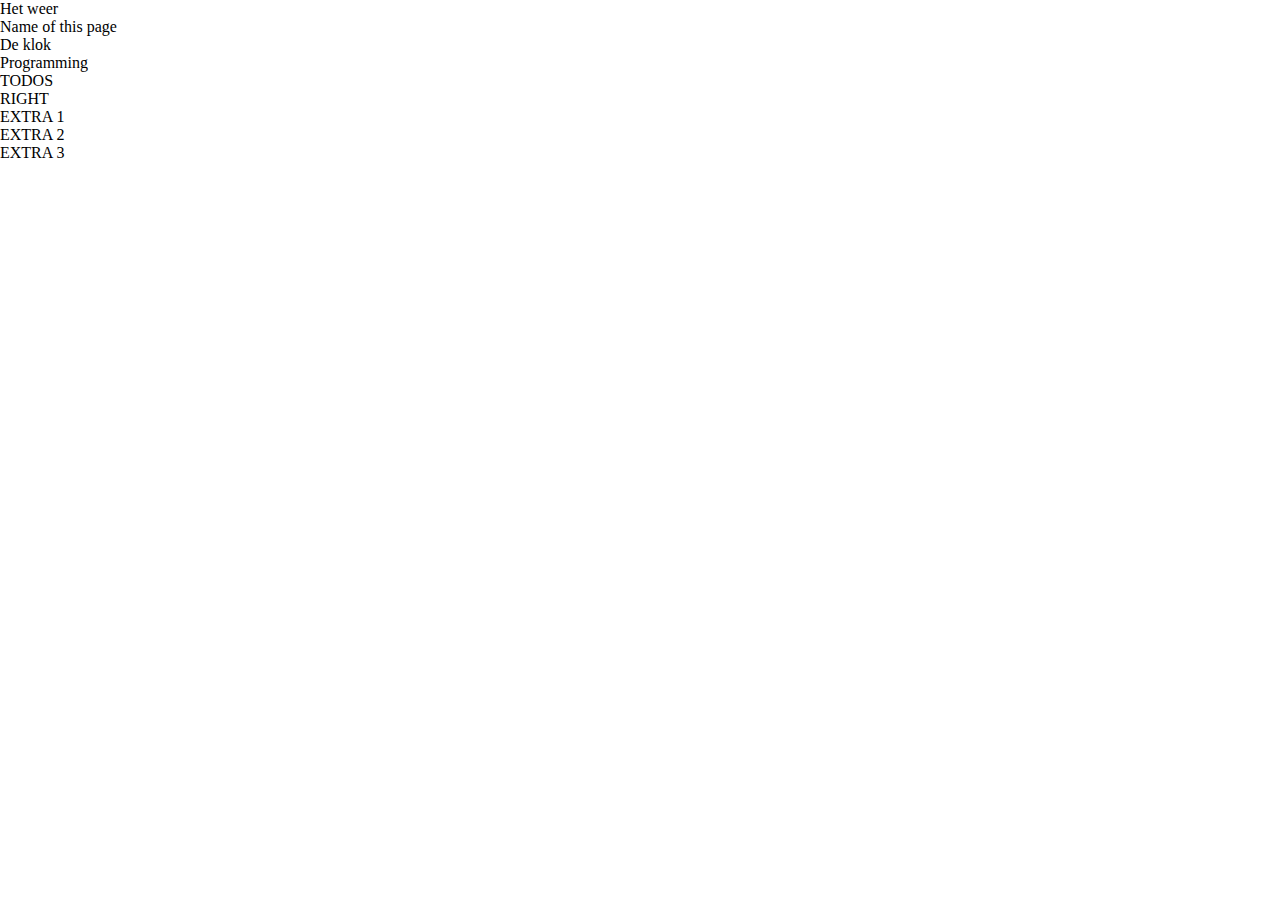
==== src/index.html @ 05333e46 "first commit" ====
<!DOCTYPE html>
<html lang="en">
  <head>
    <meta charset="UTF-8" />
    <meta http-equiv="X-UA-Compatible" content="IE=edge" />
    <meta name="viewport" content="width=device-width, initial-scale=1.0" />
    <link rel="stylesheet" href="./styles/global.css" />
    <link rel="stylesheet" href="./styles/styles.css" />
    <title>My Start Page</title>
  </head>
  <body>
    <header>
      <section class="header__weather">Het weer</section>
      <section class="header__name">Name of this page</section>
      <section class="header__clock">De klok</section>
    </header>
    <main>
      <aside class="main__leftAside">Programming</aside>
      <section class="main__todos">TODOS</section>
      <aside class="main__rightAside">RIGHT</aside>
    </main>
    <footer>
      <section class="footer__left">EXTRA 1</section>
      <section class="footer__middle">EXTRA 2</section>
      <section class="footer__right">EXTRA 3</section>
    </footer>
  </body>
</html>
---- src/styles/global.css ----
body {
  margin: 0 auto;
  width: 1280px;
  background-color: rgb(255, 255, 255);
  box-sizing: border-box;
}
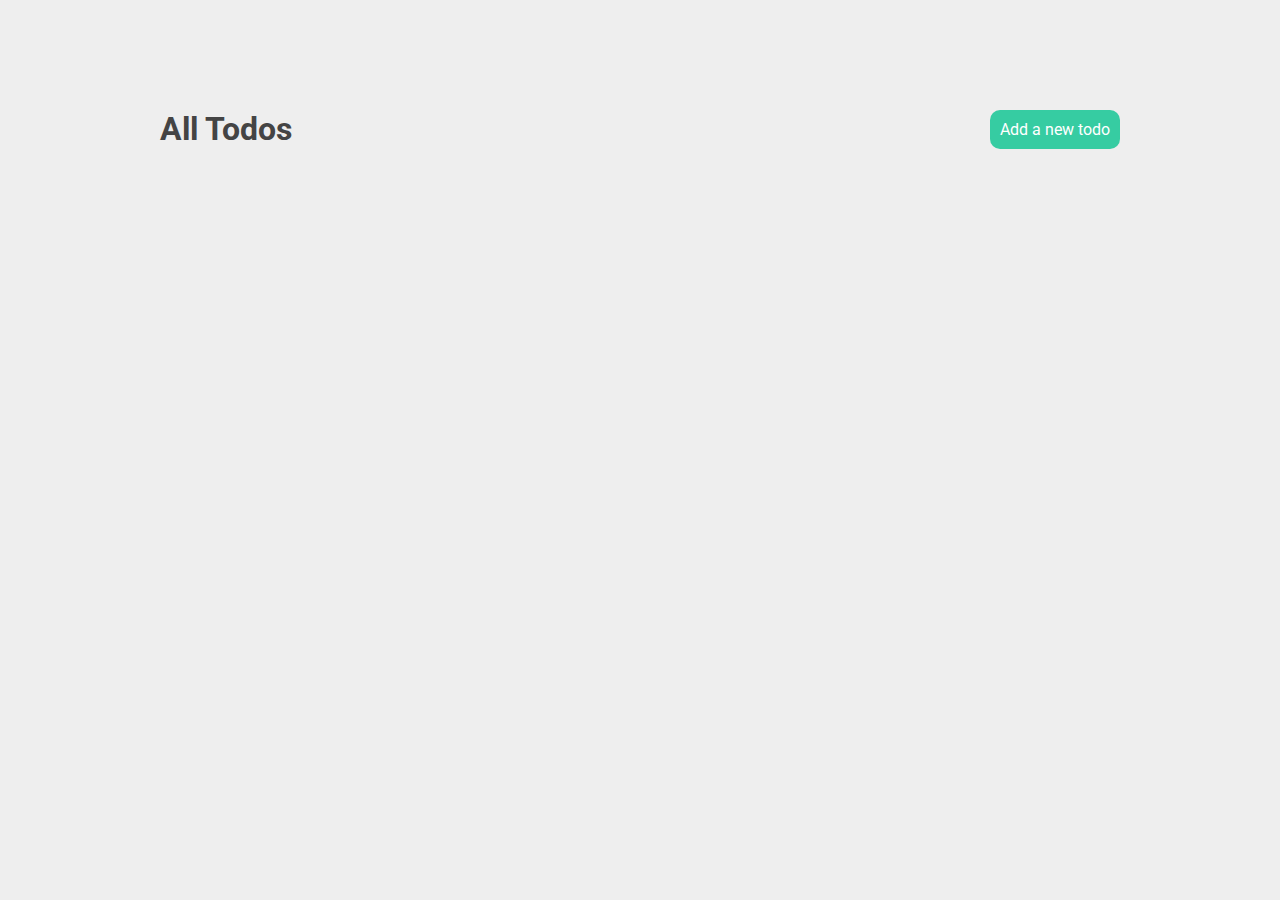
==== commit b19eaeeb: "json-server + add a new todo" ====
--- a/src/index.html
+++ b/src/index.html
@@ -4,25 +4,35 @@
     <meta charset="UTF-8" />
     <meta http-equiv="X-UA-Compatible" content="IE=edge" />
     <meta name="viewport" content="width=device-width, initial-scale=1.0" />
-    <link rel="stylesheet" href="./styles/global.css" />
     <link rel="stylesheet" href="./styles/styles.css" />
     <title>My Start Page</title>
   </head>
   <body>
-    <header>
+    <!-- <header>
       <section class="header__weather">Het weer</section>
       <section class="header__name">Name of this page</section>
       <section class="header__clock">De klok</section>
-    </header>
+    </header> -->
+
     <main>
-      <aside class="main__leftAside">Programming</aside>
-      <section class="main__todos">TODOS</section>
-      <aside class="main__rightAside">RIGHT</aside>
+      <!-- <aside class="main__leftAside">Programming</aside> -->
+      <section class="main__todos">
+        <nav>
+          <h1>All Todos</h1>
+          <a href="./create.html">Add a new todo</a>
+        </nav>
+
+        <div class="todos"></div>
+      </section>
+      <!-- <aside class="main__rightAside">RIGHT</aside> -->
     </main>
-    <footer>
+
+    <!-- <footer>
       <section class="footer__left">EXTRA 1</section>
       <section class="footer__middle">EXTRA 2</section>
       <section class="footer__right">EXTRA 3</section>
-    </footer>
+    </footer> -->
+
+    <script src="./js/index.js"></script>
   </body>
 </html>
--- a/src/styles/styles.css
+++ b/src/styles/styles.css
@@ -0,0 +1,60 @@
+@import url('https://fonts.googleapis.com/css2?family=Roboto:wght@300;400;500;700&display=swap');
+
+body {
+  background: #eee;
+  font-family: 'Roboto';
+  color: #444;
+  max-width: 960px;
+  margin: 100px auto;
+  padding: 10px;
+}
+nav {
+  display: flex;
+  justify-content: space-between;
+}
+nav h1 {
+  margin: 0;
+}
+nav a {
+  color: white;
+  text-decoration: none;
+  background: #36cca2;
+  padding: 10px;
+  border-radius: 10px;
+}
+form {
+  max-width: 500px;
+}
+input,
+textarea {
+  display: block;
+  margin: 16px 0;
+  padding: 6px 10px;
+  width: 100%;
+  border: 1px solid #ddd;
+  font-family: 'Roboto';
+}
+textarea {
+  min-height: 200px;
+}
+
+/* Todo lis */
+
+.todo {
+  padding: 16px;
+  background: white;
+  border-radius: 10px;
+  margin: 20px 0;
+}
+
+.todo h2 {
+  margin: 0;
+}
+
+.todo p {
+  margin-top: 0;
+}
+
+.todo a {
+  color: #36cca2;
+}
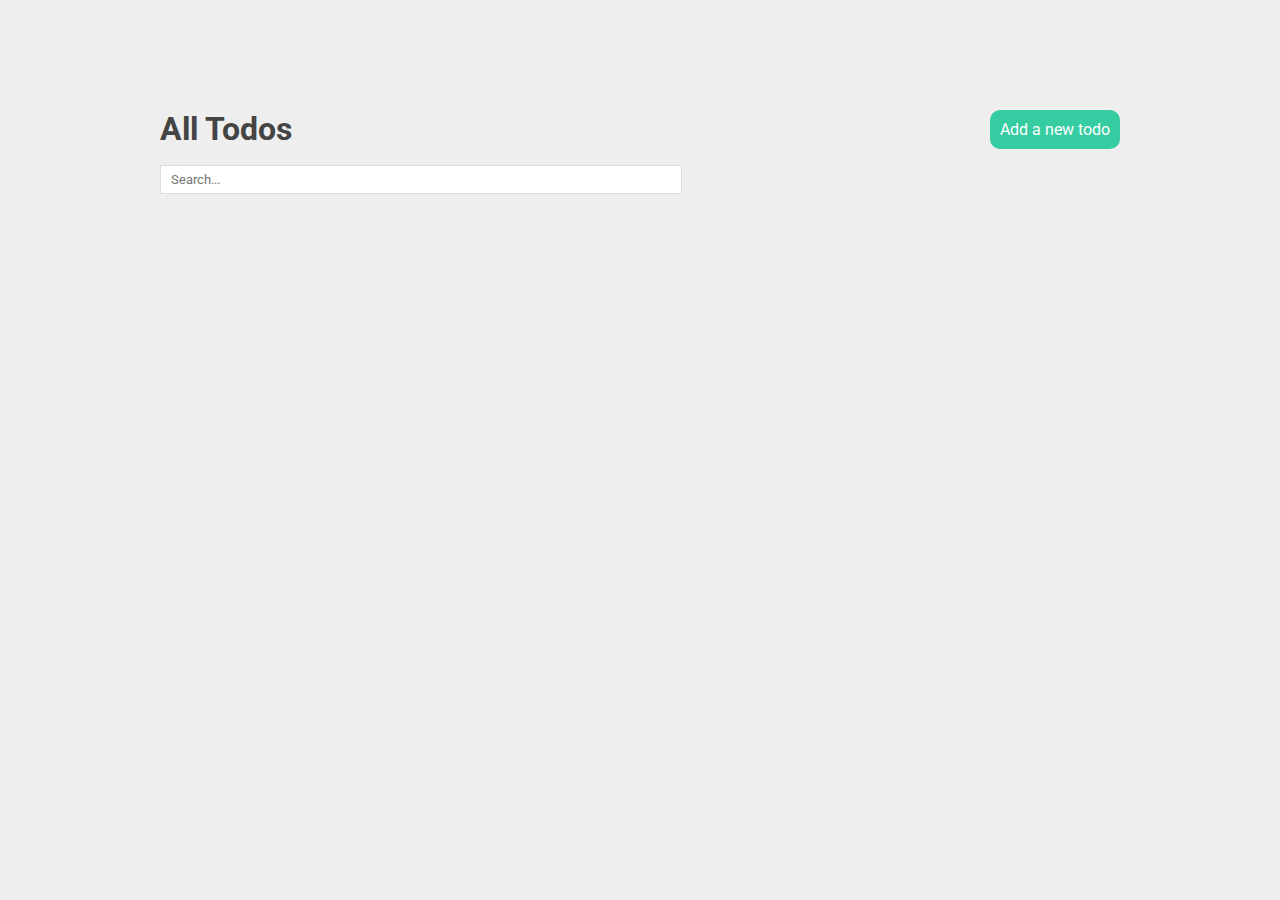
==== commit 3496fab6: "Possibility to search for a todo" ====
--- a/src/index.html
+++ b/src/index.html
@@ -22,6 +22,10 @@
           <a href="./create.html">Add a new todo</a>
         </nav>
 
+        <form class="search">
+          <input type="text" name="term" placeholder="Search..." />
+        </form>
+
         <div class="todos"></div>
       </section>
       <!-- <aside class="main__rightAside">RIGHT</aside> -->
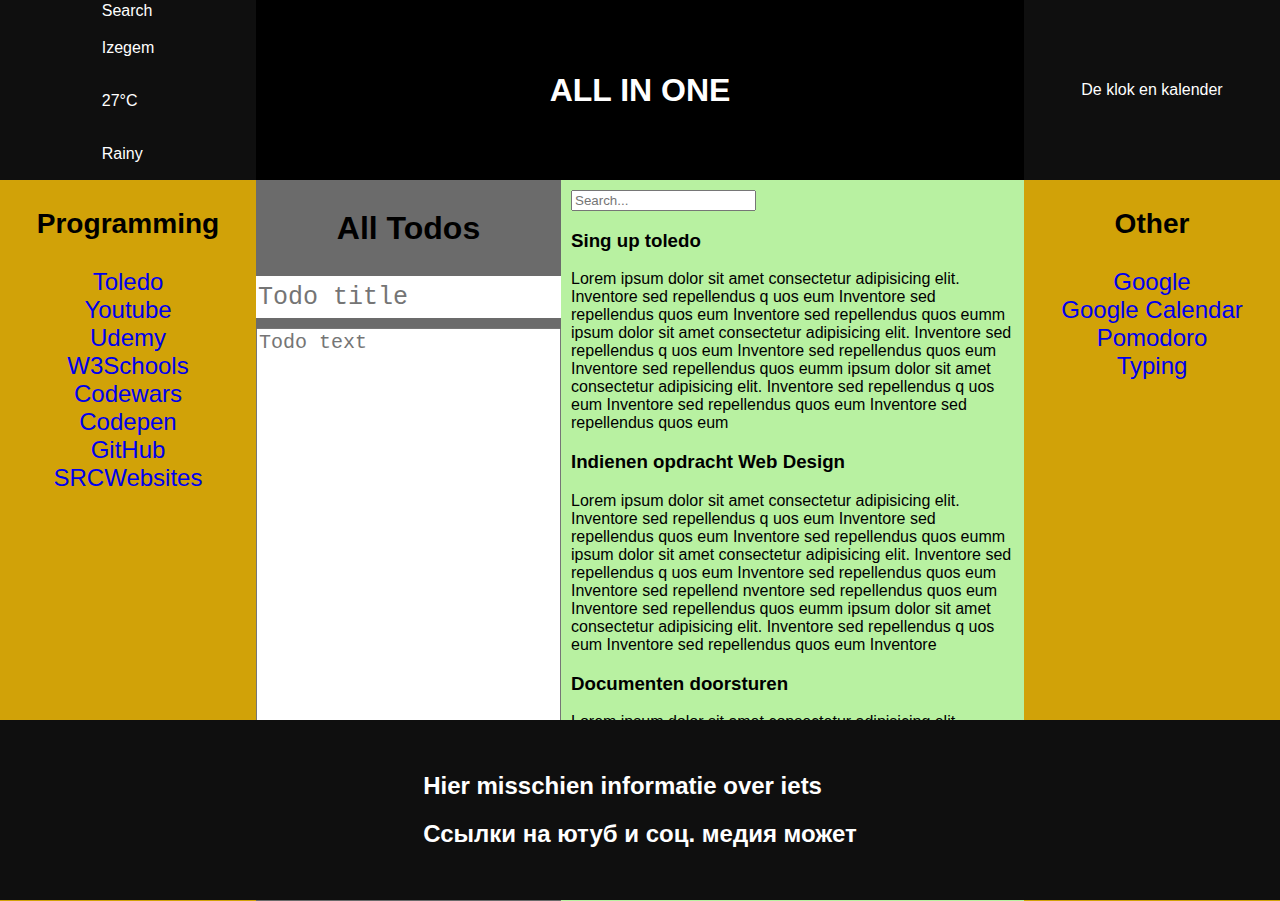
==== commit 27c08d17: "changed layout" ====
--- a/src/index.html
+++ b/src/index.html
@@ -4,38 +4,88 @@
     <meta charset="UTF-8" />
     <meta http-equiv="X-UA-Compatible" content="IE=edge" />
     <meta name="viewport" content="width=device-width, initial-scale=1.0" />
-    <link rel="stylesheet" href="./styles/styles.css" />
+    <link rel="stylesheet" href="./styles/styles.css">
+    <link rel="stylesheet" href="./styles/global.css" />
+    <link rel="stylesheet" href="./styles/header.css" />
+    <link rel="stylesheet" href="./styles/main.css" />
+    <link rel="stylesheet" href="./styles/footer.css" />
     <title>My Start Page</title>
   </head>
   <body>
-    <!-- <header>
-      <section class="header__weather">Het weer</section>
-      <section class="header__name">Name of this page</section>
-      <section class="header__clock">De klok</section>
-    </header> -->
+    <div class="container">
+      <header class="header">
+        <section class="header__weather">
+          <section class="header__weather--search">Search</section>
+          <section class="header__weather--city"><p>Izegem</p></section>
+          <section class="header__weather--degrees"><p>27°C</p></section>
+          <section class="header__weather--condition"><p>Rainy</p></section>
+        </section>
+        <section class="header__name"><h1>ALL IN ONE</h1></section>
+        <section class="header__clock">De klok en kalender</section>
+      </header>
 
-    <main>
-      <!-- <aside class="main__leftAside">Programming</aside> -->
-      <section class="main__todos">
-        <nav>
-          <h1>All Todos</h1>
-          <a href="./create.html">Add a new todo</a>
-        </nav>
+      <main class="main">
+        <aside class="main__leftAside">
+          <h3>Programming</h3>
+          <ul class="ul ul__left">
+            <li><a href="#">Toledo</a></li>
+            <li><a href="#">Youtube</a></li>
+            <li><a href="#">Udemy</a></li>
+            <li><a href="#">W3Schools</a></li>
+            <li><a href="#">Codewars</a></li>
+            <li><a href="#">Codepen</a></li>
+            <li><a href="#">GitHub</a></li>
+            <li><a href="#">SRCWebsites</a></li>
+          </ul>
+        </aside>
+        <section class="main__todos">
+          <section class="main__todos--add">
+              <h3>All Todos</h3>
+            <form class="create">
+              <input type="text" name="title" required placeholder="Todo title" />
+              <textarea name="body" required placeholder="Todo text"></textarea>
+              <button>Create</button>
+            </form>
+          </section>
+          <sections class="main__todos--todos">
+            <form class="search">
+              <input type="text" name="term" placeholder="Search..." />
+            </form>
+            <h3>Sing up toledo</h3>
+            <p>Lorem ipsum dolor sit amet consectetur adipisicing elit. Inventore sed repellendus q
+              uos eum Inventore sed repellendus quos eum Inventore sed repellendus quos eumm ipsum dolor sit amet consectetur adipisicing elit. Inventore sed repellendus q
+              uos eum Inventore sed repellendus quos eum Inventore sed repellendus quos eumm ipsum dolor sit amet consectetur adipisicing elit. Inventore sed repellendus q
+              uos eum Inventore sed repellendus quos eum Inventore sed repellendus quos eum</p>
+            <h3>Indienen opdracht Web Design</h3>
+            <p>Lorem ipsum dolor sit amet consectetur adipisicing elit. Inventore sed repellendus q
+              uos eum Inventore sed repellendus quos eum Inventore sed repellendus quos eumm ipsum dolor sit amet consectetur adipisicing elit. Inventore sed repellendus q
+              uos eum Inventore sed repellendus quos eum Inventore sed repellend nventore sed repellendus quos eum Inventore sed repellendus quos eumm ipsum dolor sit amet consectetur adipisicing elit. Inventore sed repellendus q
+              uos eum Inventore sed repellendus quos eum Inventore </p>
+            <h3>Documenten doorsturen</h3>
+            <p>Lorem ipsum dolor sit amet consectetur adipisicing elit. Inventore sed repellendus q
+              uos eum Inventore sed repellendus quos eum Inventore sed repellendus quos eumm ipsum dolor sit amet consectetur adipisicing elit. Inventore sed repellendus q
+              uos eum Inventore sed repellendus quos eum Inventore sed repellend nventore sed repellendus quos eum Inventore sed repellendus quos eumm ipsum dolor sit amet consectetur adipisicing elit. Inventore sed repellendus q
+              uos eum Inventore sed repellendus quos eum Inventore </p>
+          </section>
+        </section>
+        <aside class="main__rightAside">
+          <h3>Other</h3>
+          <ul class="ul ul__right">
+            <li><a href="#">Google</a></li>
+            <li><a href="#">Google Calendar</a></li>
+            <li><a href="#">Pomodoro</a></li>
+            <li><a href="#">Typing</a></li>
+          </ul>
+        </aside>
+      </main>
 
-        <form class="search">
-          <input type="text" name="term" placeholder="Search..." />
-        </form>
-
-        <div class="todos"></div>
-      </section>
-      <!-- <aside class="main__rightAside">RIGHT</aside> -->
-    </main>
-
-    <!-- <footer>
-      <section class="footer__left">EXTRA 1</section>
-      <section class="footer__middle">EXTRA 2</section>
-      <section class="footer__right">EXTRA 3</section>
-    </footer> -->
+      <footer class="footer">
+        <section class="footer__left">
+          <h2>Hier misschien informatie over iets</h2>
+          <h2>Ссылки на ютуб и соц. медия может</h2>
+        </section>
+      </footer>
+    </div>
 
     <script src="./js/index.js"></script>
   </body>
--- a/src/styles/styles.css
+++ b/src/styles/styles.css
@@ -1,60 +1 @@
-@import url('https://fonts.googleapis.com/css2?family=Roboto:wght@300;400;500;700&display=swap');
-
-body {
-  background: #eee;
-  font-family: 'Roboto';
-  color: #444;
-  max-width: 960px;
-  margin: 100px auto;
-  padding: 10px;
-}
-nav {
-  display: flex;
-  justify-content: space-between;
-}
-nav h1 {
-  margin: 0;
-}
-nav a {
-  color: white;
-  text-decoration: none;
-  background: #36cca2;
-  padding: 10px;
-  border-radius: 10px;
-}
-form {
-  max-width: 500px;
-}
-input,
-textarea {
-  display: block;
-  margin: 16px 0;
-  padding: 6px 10px;
-  width: 100%;
-  border: 1px solid #ddd;
-  font-family: 'Roboto';
-}
-textarea {
-  min-height: 200px;
-}
-
-/* Todo lis */
-
-.todo {
-  padding: 16px;
-  background: white;
-  border-radius: 10px;
-  margin: 20px 0;
-}
-
-.todo h2 {
-  margin: 0;
-}
-
-.todo p {
-  margin-top: 0;
-}
-
-.todo a {
-  color: #36cca2;
-}
+/* EVERYTHING IS IN ITS OWN FILE */
--- a/src/styles/global.css
+++ b/src/styles/global.css
@@ -0,0 +1,24 @@
+body {
+  margin: 0;
+  padding: 0;
+  box-sizing: border-box;
+  font-family: 'Helvetica Neue', Helvetica, Arial;
+}
+
+.container {
+  display: grid;
+  grid-template-columns: repeat(5, 1fr);
+  grid-template-rows: repeat(5, 1fr);
+  grid-column-gap: 0;
+  grid-row-gap: 0;
+  height: 100vh;
+  width: 100vw;
+  margin: 0 auto;
+}
+
+/* MEDIA QUERIES */
+@media only screen and (max-width: 768px) {
+  .container {
+    grid-template-columns: 1fr;
+  }
+}
--- a/src/styles/header.css
+++ b/src/styles/header.css
@@ -0,0 +1,64 @@
+.header {
+  display: grid;
+  grid-template-columns: repeat(5, 1fr);
+  grid-template-rows: repeat(1, 1fr);
+  grid-area: 1 / 1 / 1 / 6;
+  background-color: rgb(0, 0, 0);
+  color: #fff;
+}
+
+.header__weather {
+  display: grid;
+  justify-content: center;
+  align-items: center;
+  grid-area: 1 / 1 / 2 / 2;
+  background-color: rgb(15, 15, 15);
+}
+.header__name {
+  display: grid;
+  justify-content: center;
+  align-items: center;
+  grid-area: 1 / 2 / 2 / 5;
+  /* background-color: rgb(29, 64, 94); */
+}
+
+.header__clock {
+  display: grid;
+  justify-content: center;
+  align-items: center;
+  grid-area: 1 / 5 / 2 / 6;
+  background-color: rgb(15, 15, 15);
+}
+
+@media only screen and (min-width: 768px) {
+  .header__weather {
+    grid-area: 1 / 1 / 2 / 2;
+  }
+
+  .header.name {
+    width: 100%;
+  }
+  .clock {
+    width: 100%;
+  }
+}
+
+@media only screen and (max-width: 768px) {
+  .header {
+    grid-area: 1 / 1 / 2 / 2;
+    display: grid;
+    grid-template-columns: auto-fill;
+    grid-template-rows: repeat(3, 1fr);
+  }
+
+  .header__weather {
+    grid-area: 1 / 1 / 2 / 6;
+  }
+
+  .header__name {
+    grid-area: 2 / 1 / 3 / 6;
+  }
+  .header__clock {
+    grid-area: 3 / 1 / 4 / 6;
+  }
+}
--- a/src/styles/main.css
+++ b/src/styles/main.css
@@ -0,0 +1,119 @@
+.main {
+  grid-area: 2 / 1 / 5 / 6;
+  display: grid;
+  grid-template-columns: repeat(5, 1fr);
+  grid-template-rows: repeat(1, 1fr);
+}
+.main__leftAside {
+  grid-area: 1 / 1 / 2 / 2;
+  background-color: rgb(209, 162, 8);
+  text-align: center;
+  font-size: 1.5em;
+}
+
+.main__leftAside ul {
+  padding: 0;
+  list-style-type: none;
+}
+
+.main__leftAside ul li a {
+  text-decoration: none;
+}
+
+.main__todos {
+  grid-area: 1 / 2 / 2 / 5;
+  display: grid;
+  grid-template-columns: 1fr 2fr;
+  grid-template-rows: 1;
+}
+
+.main__todos--add {
+  grid-area: 1 / 1 / 2 / 2;
+
+  background-color: rgb(107, 107, 107);
+}
+.main__todos--add > h3 {
+  text-align: center;
+  font-size: 2em;
+  line-height: 100%;
+}
+
+.main__todos--add > .create {
+  display: grid;
+  row-gap: 10px;
+}
+
+.main__todos--add > .create > input {
+  min-height: 40px;
+  font-family: Courier;
+  font-size: 25px;
+  border: none;
+}
+
+.main__todos--add > .create > textarea {
+  min-height: 400px;
+  resize: none;
+  font-family: Courier;
+  font-size: 20px;
+}
+
+.main__todos--add > .create > button {
+  min-height: 50px;
+  width: 200px;
+  background-color: #fff;
+  border: 1px solid #63ff91;
+  opacity: 1;
+  border-radius: 15px;
+  font-family: Courier;
+  font-size: 20px;
+  cursor: pointer;
+  justify-self: center;
+}
+
+.main__todos--add > .create > button:hover {
+  background-color: #63ff91;
+}
+
+.main__todos--todos {
+  grid-area: 1 / 2 / 2 / 3;
+  background-color: rgb(184, 241, 161);
+  padding: 10px;
+}
+.main__rightAside {
+  grid-area: 1 / 5 / 2 / 6;
+  background-color: rgb(209, 162, 8);
+  text-align: center;
+  font-size: 1.5em;
+}
+
+.main__rightAside ul {
+  padding: 0;
+  list-style-type: none;
+}
+
+.main__rightAside ul li a {
+  text-decoration: none;
+}
+
+/* MEDIA QUERIES */
+
+@media only screen and (max-width: 768px) {
+  .main {
+    grid-area: 2 / 1 / 3 / 2;
+    display: grid;
+    grid-template-columns: auto-fill;
+    grid-template-rows: repeat(3, 1fr);
+  }
+
+  .main__leftAside {
+    grid-area: 1 / 1 / 2 / 6;
+  }
+
+  .main__todos {
+    grid-area: 2 / 1 / 3 / 6;
+  }
+
+  .main__rightAside {
+    grid-area: 3 / 1 / 4 / 6;
+  }
+}
--- a/src/styles/footer.css
+++ b/src/styles/footer.css
@@ -0,0 +1,8 @@
+.footer {
+  grid-area: 5 / 1 / 6 / 6;
+  background-color: rgb(15, 15, 15);
+  color: #fff;
+  display: grid;
+  justify-content: center;
+  align-items: center;
+}
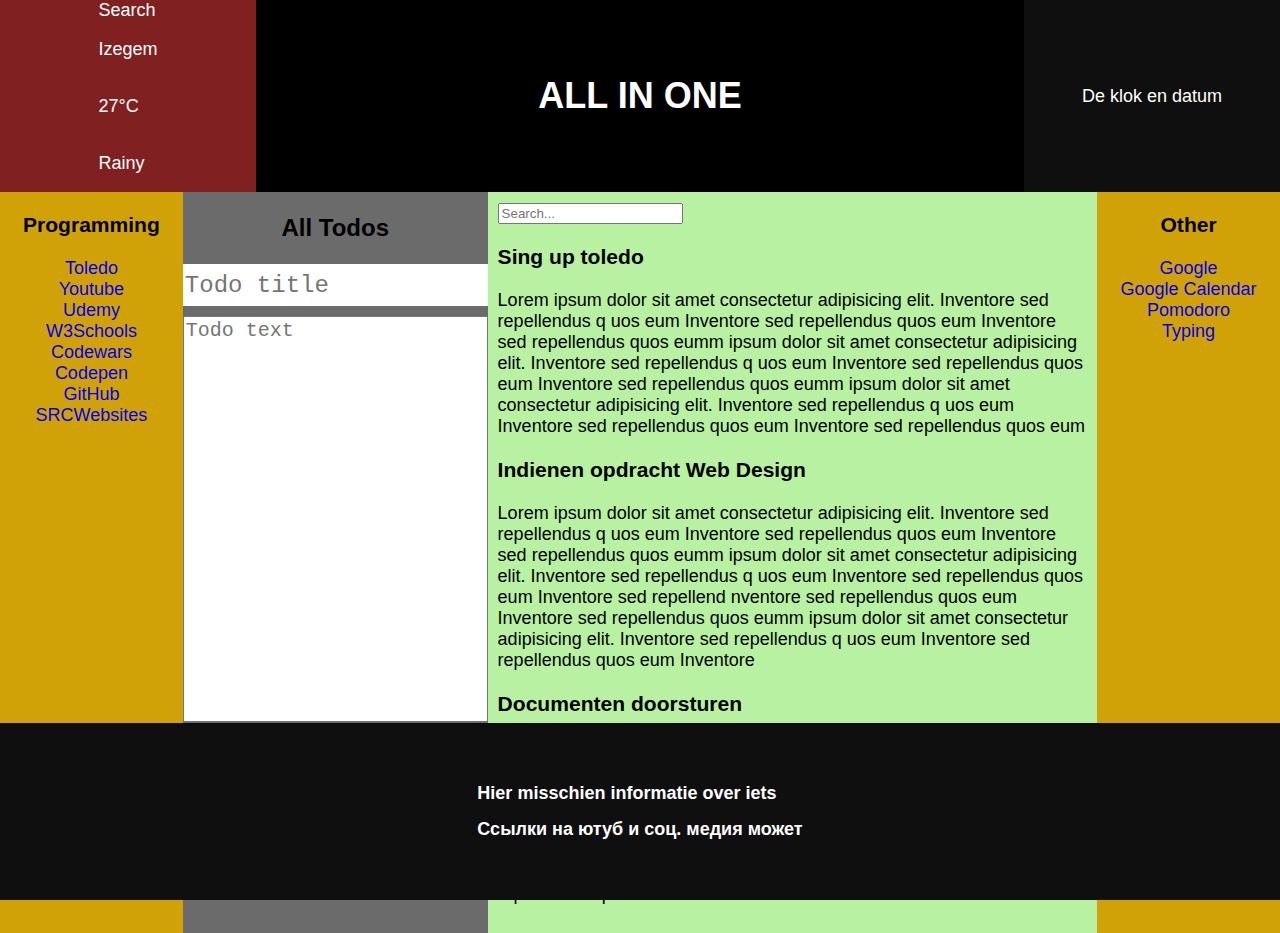
==== commit 18d05576: "layout fix" ====
--- a/src/index.html
+++ b/src/index.html
@@ -21,7 +21,7 @@
           <section class="header__weather--condition"><p>Rainy</p></section>
         </section>
         <section class="header__name"><h1>ALL IN ONE</h1></section>
-        <section class="header__clock">De klok en kalender</section>
+        <section class="header__clock">De klok en datum</section>
       </header>
 
       <main class="main">
--- a/src/styles/global.css
+++ b/src/styles/global.css
@@ -3,6 +3,7 @@
   padding: 0;
   box-sizing: border-box;
   font-family: 'Helvetica Neue', Helvetica, Arial;
+  font-size: 12px;
 }
 
 .container {
@@ -22,3 +23,9 @@
     grid-template-columns: 1fr;
   }
 }
+
+@media only screen and (max-width: 500px) {
+  .container {
+    grid-template-columns: 1fr;
+  }
+}
--- a/src/styles/header.css
+++ b/src/styles/header.css
@@ -2,18 +2,21 @@
   display: grid;
   grid-template-columns: repeat(5, 1fr);
   grid-template-rows: repeat(1, 1fr);
+  max-height: 200px;
   grid-area: 1 / 1 / 1 / 6;
   background-color: rgb(0, 0, 0);
   color: #fff;
+  font-size: 1.5em;
 }
 
 .header__weather {
+  grid-area: 1 / 1 / 2 / 2;
   display: grid;
   justify-content: center;
   align-items: center;
-  grid-area: 1 / 1 / 2 / 2;
-  background-color: rgb(15, 15, 15);
+  background-color: rgb(129, 32, 32);
 }
+
 .header__name {
   display: grid;
   justify-content: center;
@@ -30,35 +33,45 @@
   background-color: rgb(15, 15, 15);
 }
 
-@media only screen and (min-width: 768px) {
-  .header__weather {
-    grid-area: 1 / 1 / 2 / 2;
-  }
-
-  .header.name {
-    width: 100%;
-  }
-  .clock {
-    width: 100%;
-  }
-}
+/* MEDIA QUERIES */
 
 @media only screen and (max-width: 768px) {
   .header {
     grid-area: 1 / 1 / 2 / 2;
     display: grid;
-    grid-template-columns: auto-fill;
+    grid-template-columns: 1fr;
     grid-template-rows: repeat(3, 1fr);
   }
 
   .header__weather {
-    grid-area: 1 / 1 / 2 / 6;
+    display: flex;
+    justify-content: space-around;
+    grid-area: 2 / 1 / 3 / 6;
   }
 
   .header__name {
-    grid-area: 2 / 1 / 3 / 6;
+    grid-area: 1 / 1 / 2 / 6;
   }
   .header__clock {
     grid-area: 3 / 1 / 4 / 6;
   }
 }
+@media only screen and (max-width: 500px) {
+  .header {
+    grid-area: 1 / 1 / 2 / 2;
+    display: grid;
+    grid-template-columns: 1fr;
+    grid-template-rows: repeat(3, 1fr);
+  }
+
+  .header__weather {
+    grid-area: 2 / 1 / 3 / 6;
+  }
+
+  .header__name {
+    grid-area: 1 / 1 / 2 / 6;
+  }
+  .header__clock {
+    grid-area: 3 / 1 / 4 / 6;
+  }
+}
--- a/src/styles/main.css
+++ b/src/styles/main.css
@@ -1,8 +1,9 @@
 .main {
   grid-area: 2 / 1 / 5 / 6;
   display: grid;
-  grid-template-columns: repeat(5, 1fr);
+  grid-template-columns: repeat(7, 1fr);
   grid-template-rows: repeat(1, 1fr);
+  font-size: 1em;
 }
 .main__leftAside {
   grid-area: 1 / 1 / 2 / 2;
@@ -21,10 +22,11 @@
 }
 
 .main__todos {
-  grid-area: 1 / 2 / 2 / 5;
+  grid-area: 1 / 2 / 2 / 7;
   display: grid;
   grid-template-columns: 1fr 2fr;
   grid-template-rows: 1;
+  font-size: 1em;
 }
 
 .main__todos--add {
@@ -46,7 +48,7 @@
 .main__todos--add > .create > input {
   min-height: 40px;
   font-family: Courier;
-  font-size: 25px;
+  font-size: 2em;
   border: none;
 }
 
@@ -78,9 +80,10 @@
   grid-area: 1 / 2 / 2 / 3;
   background-color: rgb(184, 241, 161);
   padding: 10px;
+  font-size: 1.5em;
 }
 .main__rightAside {
-  grid-area: 1 / 5 / 2 / 6;
+  grid-area: 1 / 7 / 2 / 8;
   background-color: rgb(209, 162, 8);
   text-align: center;
   font-size: 1.5em;
@@ -106,14 +109,33 @@
   }
 
   .main__leftAside {
-    grid-area: 1 / 1 / 2 / 6;
+    grid-area: 1 / 1 / 2 / 8;
   }
 
   .main__todos {
-    grid-area: 2 / 1 / 3 / 6;
+    grid-area: 2 / 1 / 3 / 8;
+  }
+
+  .main__todos--todos {
+    font-size: 1em;
   }
 
   .main__rightAside {
-    grid-area: 3 / 1 / 4 / 6;
+    grid-area: 3 / 1 / 4 / 8;
   }
 }
+
+@media only screen and (max-width: 500px) {
+  .main__todos {
+    display: grid;
+    grid-template-columns: 1fr;
+  }
+
+  .main__todos--add {
+    grid-area: 2 / 1 / 3/ 3;
+  }
+
+  .main__todos--todos {
+    grid-area: 1/1/2/3;
+  }
+}
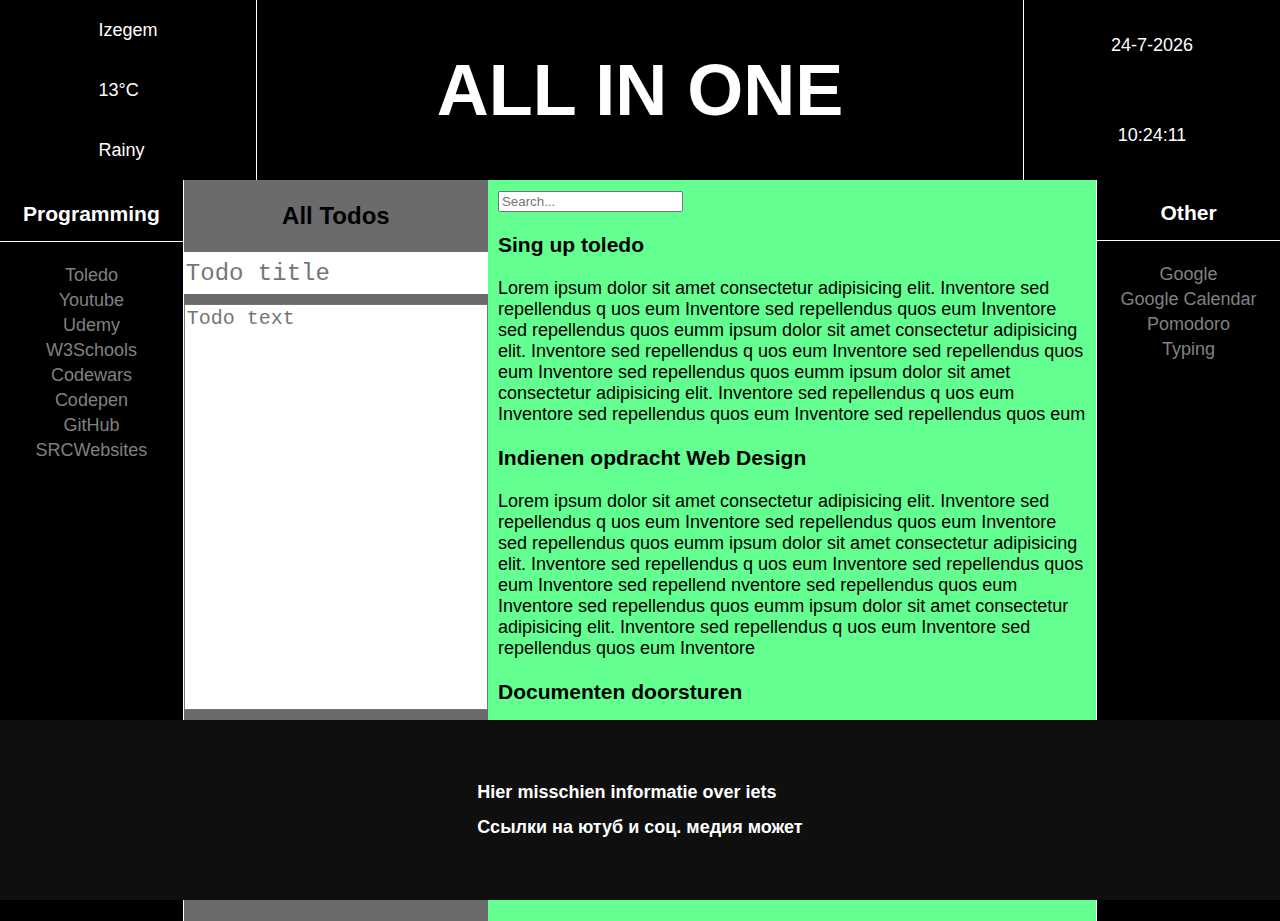
==== commit 8966f107: "added date and real-time clock" ====
--- a/src/index.html
+++ b/src/index.html
@@ -11,33 +11,37 @@
     <link rel="stylesheet" href="./styles/footer.css" />
     <title>My Start Page</title>
   </head>
-  <body>
+  <body onload="realTimeClock(), getCurrentDate()">
     <div class="container">
       <header class="header">
         <section class="header__weather">
-          <section class="header__weather--search">Search</section>
+          <!-- <section class="header__weather--search">Search</section> -->
           <section class="header__weather--city"><p>Izegem</p></section>
-          <section class="header__weather--degrees"><p>27°C</p></section>
+          <section class="header__weather--degrees"><p>13°C</p></section>
           <section class="header__weather--condition"><p>Rainy</p></section>
         </section>
         <section class="header__name"><h1>ALL IN ONE</h1></section>
-        <section class="header__clock">De klok en datum</section>
+        <section class="header__dateAndTime">
+          <div class="header__date"></div>
+          <div class="header__time"></div>
+        </section>
       </header>
 
       <main class="main">
         <aside class="main__leftAside">
           <h3>Programming</h3>
           <ul class="ul ul__left">
-            <li><a href="#">Toledo</a></li>
-            <li><a href="#">Youtube</a></li>
-            <li><a href="#">Udemy</a></li>
-            <li><a href="#">W3Schools</a></li>
-            <li><a href="#">Codewars</a></li>
-            <li><a href="#">Codepen</a></li>
-            <li><a href="#">GitHub</a></li>
-            <li><a href="#">SRCWebsites</a></li>
+            <li><a href="https://toledo.kuleuven.be/portal/#/home"  target="_blank" >Toledo</a></li>
+            <li><a href="https://www.youtube.com/"  target="_blank">Youtube</a></li>
+            <li><a href="https://www.udemy.com/"  target="_blank">Udemy</a></li>
+            <li><a href="https://www.w3schools.com/"  target="_blank">W3Schools</a></li>
+            <li><a href="https://www.codewars.com/"  target="_blank">Codewars</a></li>
+            <li><a href="https://codepen.io/"  target="_blank">Codepen</a></li>
+            <li><a href="https://github.com/"  target="_blank">GitHub</a></li>
+            <li><a href="https://codingheroes.io/resources/"  target="_blank">SRCWebsites</a></li>
           </ul>
         </aside>
+    
         <section class="main__todos">
           <section class="main__todos--add">
               <h3>All Todos</h3>
@@ -71,10 +75,10 @@
         <aside class="main__rightAside">
           <h3>Other</h3>
           <ul class="ul ul__right">
-            <li><a href="#">Google</a></li>
-            <li><a href="#">Google Calendar</a></li>
-            <li><a href="#">Pomodoro</a></li>
-            <li><a href="#">Typing</a></li>
+            <li><a href="https://www.google.com/">Google</a></li>
+            <li><a href="https://calendar.google.com/calendar/u/0/r?pli=1">Google Calendar</a></li>
+            <li><a href="https://pomofocus.io/">Pomodoro</a></li>
+            <li><a href="https://10fastfingers.com/typing-test/russian">Typing</a></li>
           </ul>
         </aside>
       </main>
@@ -88,5 +92,7 @@
     </div>
 
     <script src="./js/index.js"></script>
+    <script src="./js/currentInfo/currentDate.js"></script>
+    <script src="./js/currentInfo/currentTime.js"></script>
   </body>
 </html>
--- a/src/styles/header.css
+++ b/src/styles/header.css
@@ -14,7 +14,7 @@
   display: grid;
   justify-content: center;
   align-items: center;
-  background-color: rgb(129, 32, 32);
+  background-color: rgb(0, 0, 0);
 }
 
 .header__name {
@@ -23,14 +23,20 @@
   align-items: center;
   grid-area: 1 / 2 / 2 / 5;
   /* background-color: rgb(29, 64, 94); */
+  border-left: 1px solid #fff;
+  border-right: 1px solid #fff;
+  font-size: 2em;
 }
 
-.header__clock {
+.header__dateAndTime {
   display: grid;
   justify-content: center;
   align-items: center;
   grid-area: 1 / 5 / 2 / 6;
-  background-color: rgb(15, 15, 15);
+  background-color: rgb(0, 0, 0);
+  font-size: 1em;
+  text-align: center;
+  line-height: 40px;
 }
 
 /* MEDIA QUERIES */
@@ -47,13 +53,19 @@
     display: flex;
     justify-content: space-around;
     grid-area: 2 / 1 / 3 / 6;
+    border-bottom: 1px solid #fff;
   }
 
   .header__name {
     grid-area: 1 / 1 / 2 / 6;
+    font-size: 1.5em;
+    border-left: none;
+    border-right: none;
+    border-bottom: 1px solid #fff;
   }
-  .header__clock {
+  .header__dateAndTime {
     grid-area: 3 / 1 / 4 / 6;
+    border-bottom: 1px solid #fff;
   }
 }
 @media only screen and (max-width: 500px) {
@@ -71,7 +83,7 @@
   .header__name {
     grid-area: 1 / 1 / 2 / 6;
   }
-  .header__clock {
+  .header__dateAndTime {
     grid-area: 3 / 1 / 4 / 6;
   }
 }
--- a/src/styles/main.css
+++ b/src/styles/main.css
@@ -7,9 +7,16 @@
 }
 .main__leftAside {
   grid-area: 1 / 1 / 2 / 2;
-  background-color: rgb(209, 162, 8);
+  background-color: rgb(0, 0, 0);
   text-align: center;
   font-size: 1.5em;
+  line-height: 25px;
+}
+
+.main__leftAside h3 {
+  color: #fff;
+  border-bottom: 1px solid #fff;
+  padding-bottom: 15px;
 }
 
 .main__leftAside ul {
@@ -17,8 +24,16 @@
   list-style-type: none;
 }
 
+.main__leftAside ul li:hover {
+  background-color: #fff;
+  border-radius: 3px;
+  /* border: 1px solid #63ff91; */
+  font-size: 1.3em;
+}
+
 .main__leftAside ul li a {
   text-decoration: none;
+  color: rgb(129, 129, 129);
 }
 
 .main__todos {
@@ -27,11 +42,12 @@
   grid-template-columns: 1fr 2fr;
   grid-template-rows: 1;
   font-size: 1em;
+  border-left: 1px solid rgb(255, 255, 255);
+  border-right: 1px solid rgb(255, 255, 255);
 }
 
 .main__todos--add {
   grid-area: 1 / 1 / 2 / 2;
-
   background-color: rgb(107, 107, 107);
 }
 .main__todos--add > h3 {
@@ -78,15 +94,21 @@
 
 .main__todos--todos {
   grid-area: 1 / 2 / 2 / 3;
-  background-color: rgb(184, 241, 161);
+  background-color: #63ff91;
   padding: 10px;
   font-size: 1.5em;
 }
 .main__rightAside {
   grid-area: 1 / 7 / 2 / 8;
-  background-color: rgb(209, 162, 8);
+  background-color: rgb(0, 0, 0);
   text-align: center;
   font-size: 1.5em;
+}
+
+.main__rightAside h3 {
+  color: #fff;
+  border-bottom: 1px solid #fff;
+  padding-bottom: 15px;
 }
 
 .main__rightAside ul {
@@ -96,6 +118,16 @@
 
 .main__rightAside ul li a {
   text-decoration: none;
+  color: rgb(129, 129, 129);
+  line-height: 25px;
+}
+
+.main__rightAside ul li:hover {
+  background-color: #fff;
+  border-radius: 3px;
+  /* border: 1px solid #63ff91; */
+  font-size: 1.3em;
+  font-weight: bold;
 }
 
 /* MEDIA QUERIES */
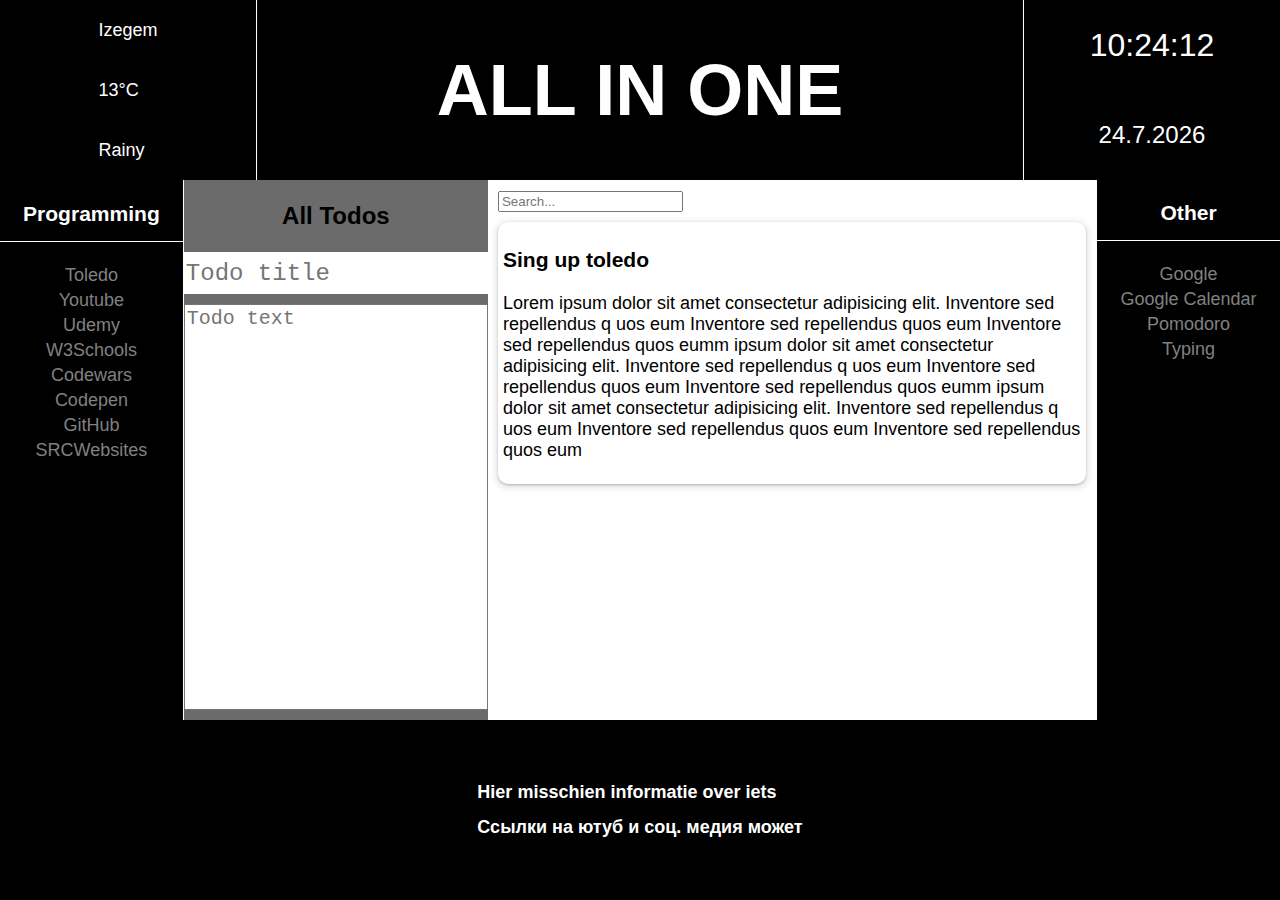
==== commit df8d3f0e: "changed the positioning and font-size of the date and the time" ====
--- a/src/index.html
+++ b/src/index.html
@@ -22,8 +22,8 @@
         </section>
         <section class="header__name"><h1>ALL IN ONE</h1></section>
         <section class="header__dateAndTime">
+          <div class="header__time"></div>
           <div class="header__date"></div>
-          <div class="header__time"></div>
         </section>
       </header>
 
@@ -55,21 +55,13 @@
             <form class="search">
               <input type="text" name="term" placeholder="Search..." />
             </form>
-            <h3>Sing up toledo</h3>
-            <p>Lorem ipsum dolor sit amet consectetur adipisicing elit. Inventore sed repellendus q
-              uos eum Inventore sed repellendus quos eum Inventore sed repellendus quos eumm ipsum dolor sit amet consectetur adipisicing elit. Inventore sed repellendus q
-              uos eum Inventore sed repellendus quos eum Inventore sed repellendus quos eumm ipsum dolor sit amet consectetur adipisicing elit. Inventore sed repellendus q
-              uos eum Inventore sed repellendus quos eum Inventore sed repellendus quos eum</p>
-            <h3>Indienen opdracht Web Design</h3>
-            <p>Lorem ipsum dolor sit amet consectetur adipisicing elit. Inventore sed repellendus q
-              uos eum Inventore sed repellendus quos eum Inventore sed repellendus quos eumm ipsum dolor sit amet consectetur adipisicing elit. Inventore sed repellendus q
-              uos eum Inventore sed repellendus quos eum Inventore sed repellend nventore sed repellendus quos eum Inventore sed repellendus quos eumm ipsum dolor sit amet consectetur adipisicing elit. Inventore sed repellendus q
-              uos eum Inventore sed repellendus quos eum Inventore </p>
-            <h3>Documenten doorsturen</h3>
-            <p>Lorem ipsum dolor sit amet consectetur adipisicing elit. Inventore sed repellendus q
-              uos eum Inventore sed repellendus quos eum Inventore sed repellendus quos eumm ipsum dolor sit amet consectetur adipisicing elit. Inventore sed repellendus q
-              uos eum Inventore sed repellendus quos eum Inventore sed repellend nventore sed repellendus quos eum Inventore sed repellendus quos eumm ipsum dolor sit amet consectetur adipisicing elit. Inventore sed repellendus q
-              uos eum Inventore sed repellendus quos eum Inventore </p>
+            <section class="main__todos--todos--todo">
+              <h3>Sing up toledo</h3>
+              <p>Lorem ipsum dolor sit amet consectetur adipisicing elit. Inventore sed repellendus q
+                uos eum Inventore sed repellendus quos eum Inventore sed repellendus quos eumm ipsum dolor sit amet consectetur adipisicing elit. Inventore sed repellendus q
+                uos eum Inventore sed repellendus quos eum Inventore sed repellendus quos eumm ipsum dolor sit amet consectetur adipisicing elit. Inventore sed repellendus q
+                uos eum Inventore sed repellendus quos eum Inventore sed repellendus quos eum</p>
+            </section>
           </section>
         </section>
         <aside class="main__rightAside">
--- a/src/styles/header.css
+++ b/src/styles/header.css
@@ -37,6 +37,13 @@
   font-size: 1em;
   text-align: center;
   line-height: 40px;
+}
+
+.header__time {
+  font-size: 2rem;
+}
+.header__date {
+  font-size: 1.5rem;
 }
 
 /* MEDIA QUERIES */
--- a/src/styles/main.css
+++ b/src/styles/main.css
@@ -27,7 +27,6 @@
 .main__leftAside ul li:hover {
   background-color: #fff;
   border-radius: 3px;
-  /* border: 1px solid #63ff91; */
   font-size: 1.3em;
 }
 
@@ -94,9 +93,17 @@
 
 .main__todos--todos {
   grid-area: 1 / 2 / 2 / 3;
-  background-color: #63ff91;
+  background-color: #fff;
+
   padding: 10px;
   font-size: 1.5em;
+}
+
+.main__todos--todos--todo {
+  box-shadow: rgba(60, 64, 67, 0.3) 0px 1px 2px 0px, rgba(60, 64, 67, 0.15) 0px 2px 6px 2px;
+  border-radius: 10px;
+  padding: 5px;
+  margin: 10px 0;
 }
 .main__rightAside {
   grid-area: 1 / 7 / 2 / 8;
--- a/src/styles/footer.css
+++ b/src/styles/footer.css
@@ -1,6 +1,6 @@
 .footer {
   grid-area: 5 / 1 / 6 / 6;
-  background-color: rgb(15, 15, 15);
+  background-color: #000;
   color: #fff;
   display: grid;
   justify-content: center;
